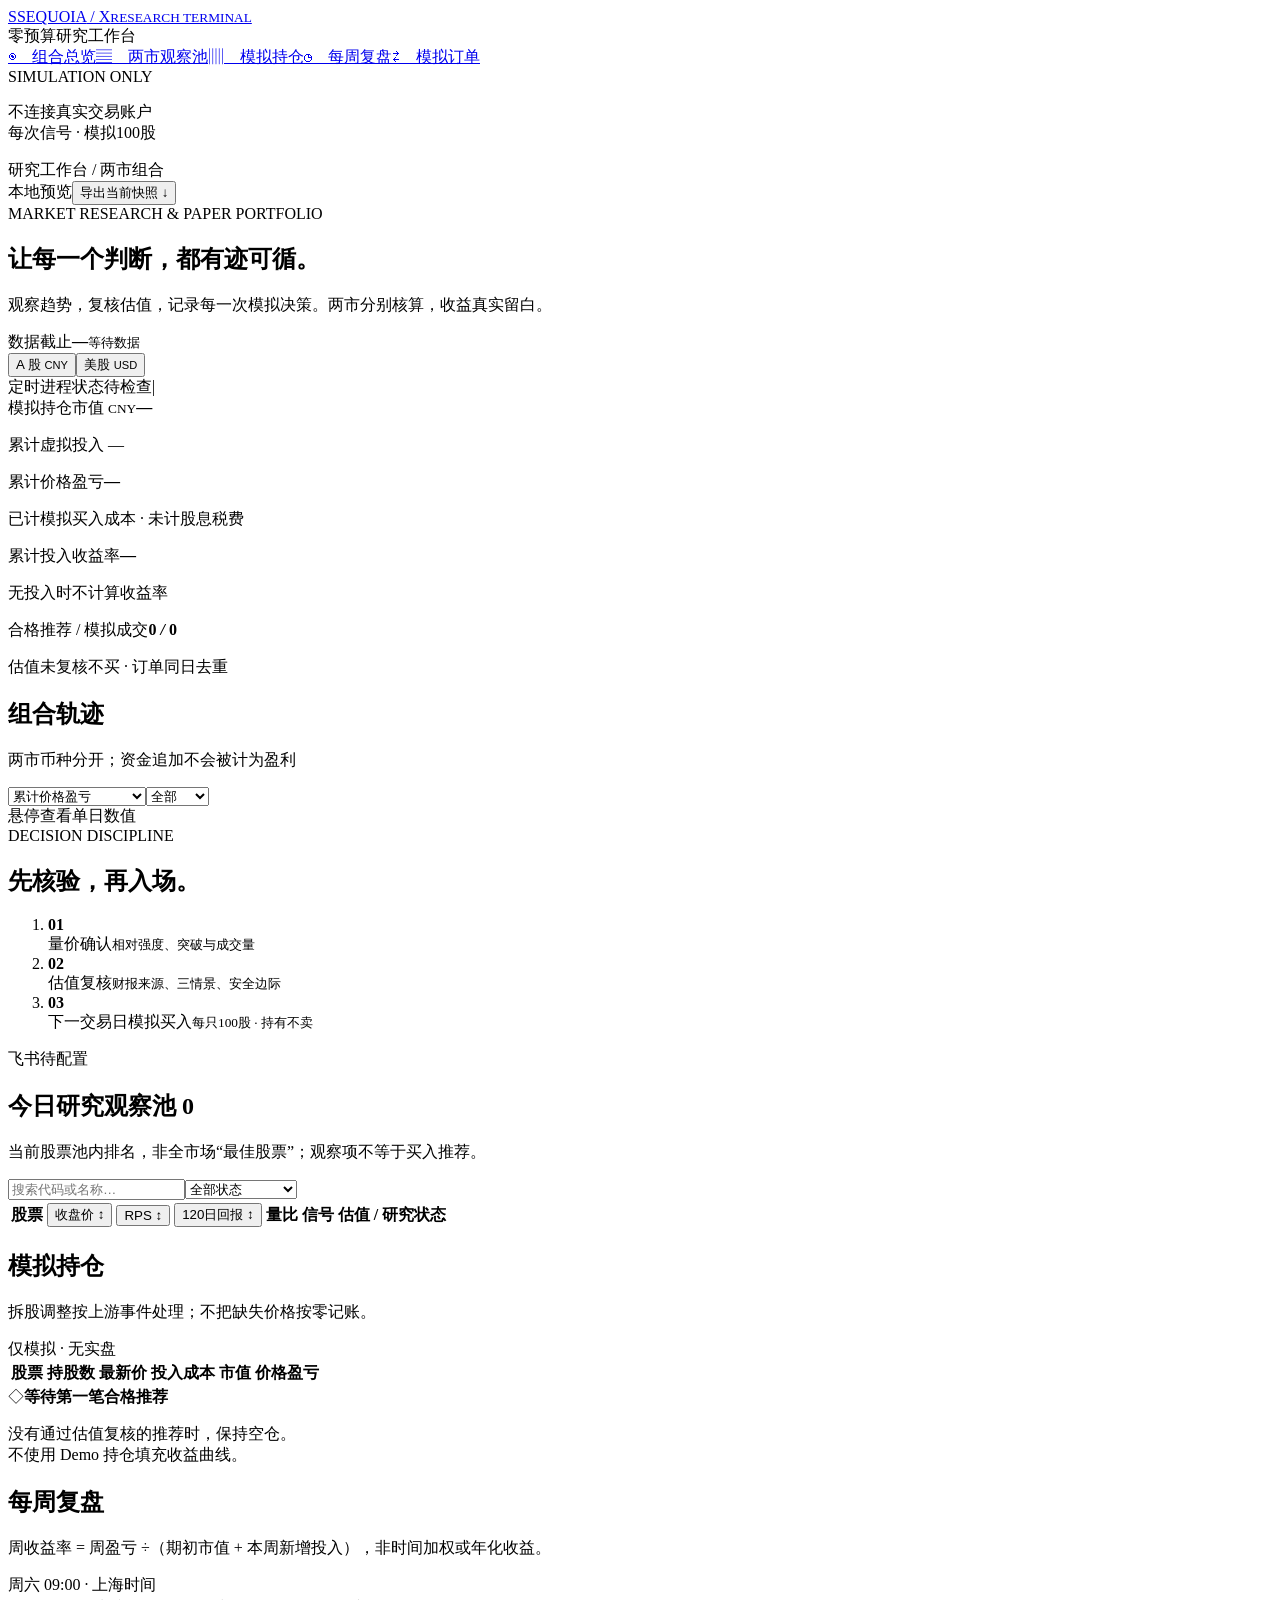
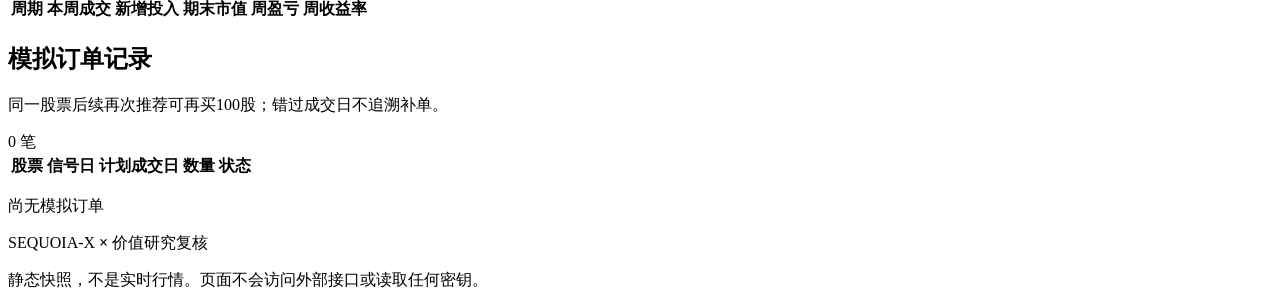
==== sequoia_x/reporting/dashboard_assets/index.html @ 883ce0ec "Add two-market research reports, paper portfolio and private dashboard" ====
<!doctype html>
<html lang="zh-CN">
<head>
<meta charset="utf-8"><meta name="viewport" content="width=device-width,initial-scale=1">
<meta name="referrer" content="no-referrer">
<meta http-equiv="Content-Security-Policy" content="default-src 'none'; script-src 'unsafe-inline'; style-src 'unsafe-inline'; img-src data:; connect-src 'none'; base-uri 'none'; form-action 'none'">
<title>Sequoia-X · 两市研究与模拟组合</title>
<style>__CSS__</style>
</head>
<body>
<aside class="sidebar">
  <a class="brand" href="#overview" aria-label="Sequoia-X 首页"><span class="brand-icon">S</span><span>SEQUOIA<span class="brand-x"> / X</span><small>RESEARCH TERMINAL</small></span></a>
  <div class="workspace-label">零预算研究工作台</div>
  <nav aria-label="看板导航"><a class="active" href="#overview">◉　组合总览</a><a href="#signals">▤　两市观察池</a><a href="#positions">▥　模拟持仓</a><a href="#weekly">◷　每周复盘</a><a href="#activity">⇄　模拟订单</a></nav>
  <div class="sidebar-bottom"><span class="dot"></span> SIMULATION ONLY<p>不连接真实交易账户<br>每次信号 · 模拟100股</p></div>
</aside>
<main>
<header><div class="breadcrumb">研究工作台 <span>/</span> 两市组合</div><div class="header-right"><span id="mode" class="pill">本地预览</span><button id="download" class="button secondary">导出当前快照 ↓</button></div></header>
<section id="overview" class="intro"><div><div class="eyebrow">MARKET RESEARCH & PAPER PORTFOLIO</div><h1>让每一个判断，<span>都有迹可循。</span></h1><p>观察趋势，复核估值，记录每一次模拟决策。两市分别核算，收益真实留白。</p></div><div class="intro-stamp"><span>数据截止</span><strong id="asof">—</strong><small id="updated">等待数据</small></div></section>
<div class="market-bar"><div class="segmented" role="group" aria-label="市场选择"><button class="selected" data-market="A">A 股 <small>CNY</small></button><button data-market="US">美股 <small>USD</small></button></div><div class="status-line"><span class="dot" id="heartbeat-dot"></span><span id="heartbeat">定时进程状态待检查</span><span class="separator">|</span><span id="coverage"></span></div></div>
<div id="notice" class="notice" role="status"></div>
<section class="metrics" aria-label="组合指标"><article><span class="metric-label">模拟持仓市值 <small id="currency">CNY</small></span><strong id="equity">—</strong><p id="capital">累计虚拟投入 —</p></article><article><span class="metric-label">累计价格盈亏</span><strong id="pnl">—</strong><p>已计模拟买入成本 · 未计股息税费</p></article><article><span class="metric-label">累计投入收益率</span><strong id="return">—</strong><p id="return-note">无投入时不计算收益率</p></article><article><span class="metric-label">合格推荐 / 模拟成交</span><strong id="counts">0 <em>/</em> 0</strong><p>估值未复核不买 · 订单同日去重</p></article></section>
<section class="chart-row"><article class="panel chart-panel"><div class="panel-head"><div><h2>组合轨迹</h2><p>两市币种分开；资金追加不会被计为盈利</p></div><div class="chart-actions"><select id="chart-metric" aria-label="图表指标"><option value="pnl">累计价格盈亏</option><option value="equity">持仓市值 / 虚拟投入</option><option value="return">累计投入收益率</option></select><select id="chart-range" aria-label="图表区间"><option value="all">全部</option><option value="30">近30天</option><option value="7">近7天</option></select></div></div><div id="chart" class="chart" aria-label="模拟组合走势图"></div><div id="chart-tip" class="chart-tip">悬停查看单日数值</div></article><article class="panel discipline"><div class="eyebrow">DECISION DISCIPLINE</div><h2>先核验，再入场。</h2><ol><li><b>01</b><div>量价确认<small>相对强度、突破与成交量</small></div></li><li><b>02</b><div>估值复核<small>财报来源、三情景、安全边际</small></div></li><li><b>03</b><div>下一交易日模拟买入<small>每只100股 · 持有不卖</small></div></li></ol><div id="delivery" class="delivery">飞书待配置</div></article></section>
<section id="signals" class="panel"><div class="panel-head"><div><h2>今日研究观察池 <span id="signal-count" class="count-badge">0</span></h2><p>当前股票池内排名，非全市场“最佳股票”；观察项不等于买入推荐。</p></div><div class="table-actions"><input id="search" type="search" placeholder="搜索代码或名称…" aria-label="搜索股票"><select id="status-filter" aria-label="筛选状态"><option value="all">全部状态</option><option value="candidate">合格推荐</option><option value="pending">估值待核验</option><option value="watch">观察 / 等待价格</option></select></div></div><div class="table-scroll"><table><thead><tr><th>股票</th><th><button class="sort" data-sort="raw_price">收盘价 ↕</button></th><th><button class="sort" data-sort="rps">RPS ↕</button></th><th><button class="sort" data-sort="return120">120日回报 ↕</button></th><th>量比</th><th>信号</th><th>估值 / 研究状态</th></tr></thead><tbody id="signals-body"></tbody></table></div><p id="signals-empty" class="empty" hidden>没有符合条件的观察项</p></section>
<section id="positions" class="panel"><div class="panel-head"><div><h2>模拟持仓</h2><p>拆股调整按上游事件处理；不把缺失价格按零记账。</p></div><span class="pill">仅模拟 · 无实盘</span></div><div class="table-scroll"><table><thead><tr><th>股票</th><th>持股数</th><th>最新价</th><th>投入成本</th><th>市值</th><th>价格盈亏</th></tr></thead><tbody id="positions-body"></tbody></table></div><div id="positions-empty" class="empty"><span>◇</span><strong>等待第一笔合格推荐</strong><p>没有通过估值复核的推荐时，保持空仓。<br>不使用 Demo 持仓填充收益曲线。</p></div></section>
<section id="weekly" class="panel"><div class="panel-head"><div><h2>每周复盘</h2><p>周收益率 = 周盈亏 ÷（期初市值 + 本周新增投入），非时间加权或年化收益。</p></div><span class="pill">周六 09:00 · 上海时间</span></div><div class="table-scroll"><table><thead><tr><th>周期</th><th>本周成交</th><th>新增投入</th><th>期末市值</th><th>周盈亏</th><th>周收益率</th></tr></thead><tbody id="weekly-body"></tbody></table></div><p id="weekly-empty" class="empty" hidden>尚无周复盘记录</p></section>
<section id="activity" class="panel"><div class="panel-head"><div><h2>模拟订单记录</h2><p>同一股票后续再次推荐可再买100股；错过成交日不追溯补单。</p></div><span class="pill" id="order-count">0 笔</span></div><div class="table-scroll"><table><thead><tr><th>股票</th><th>信号日</th><th>计划成交日</th><th>数量</th><th>状态</th></tr></thead><tbody id="orders-body"></tbody></table></div><p id="orders-empty" class="empty">尚无模拟订单</p></section>
<footer><span>SEQUOIA-X <b>×</b> 价值研究复核</span><p id="basis"></p><p>静态快照，不是实时行情。页面不会访问外部接口或读取任何密钥。</p></footer>
</main>
<script id="dashboard-data" type="application/json">__DATA__</script>
<script>__JS__</script>
</body></html>
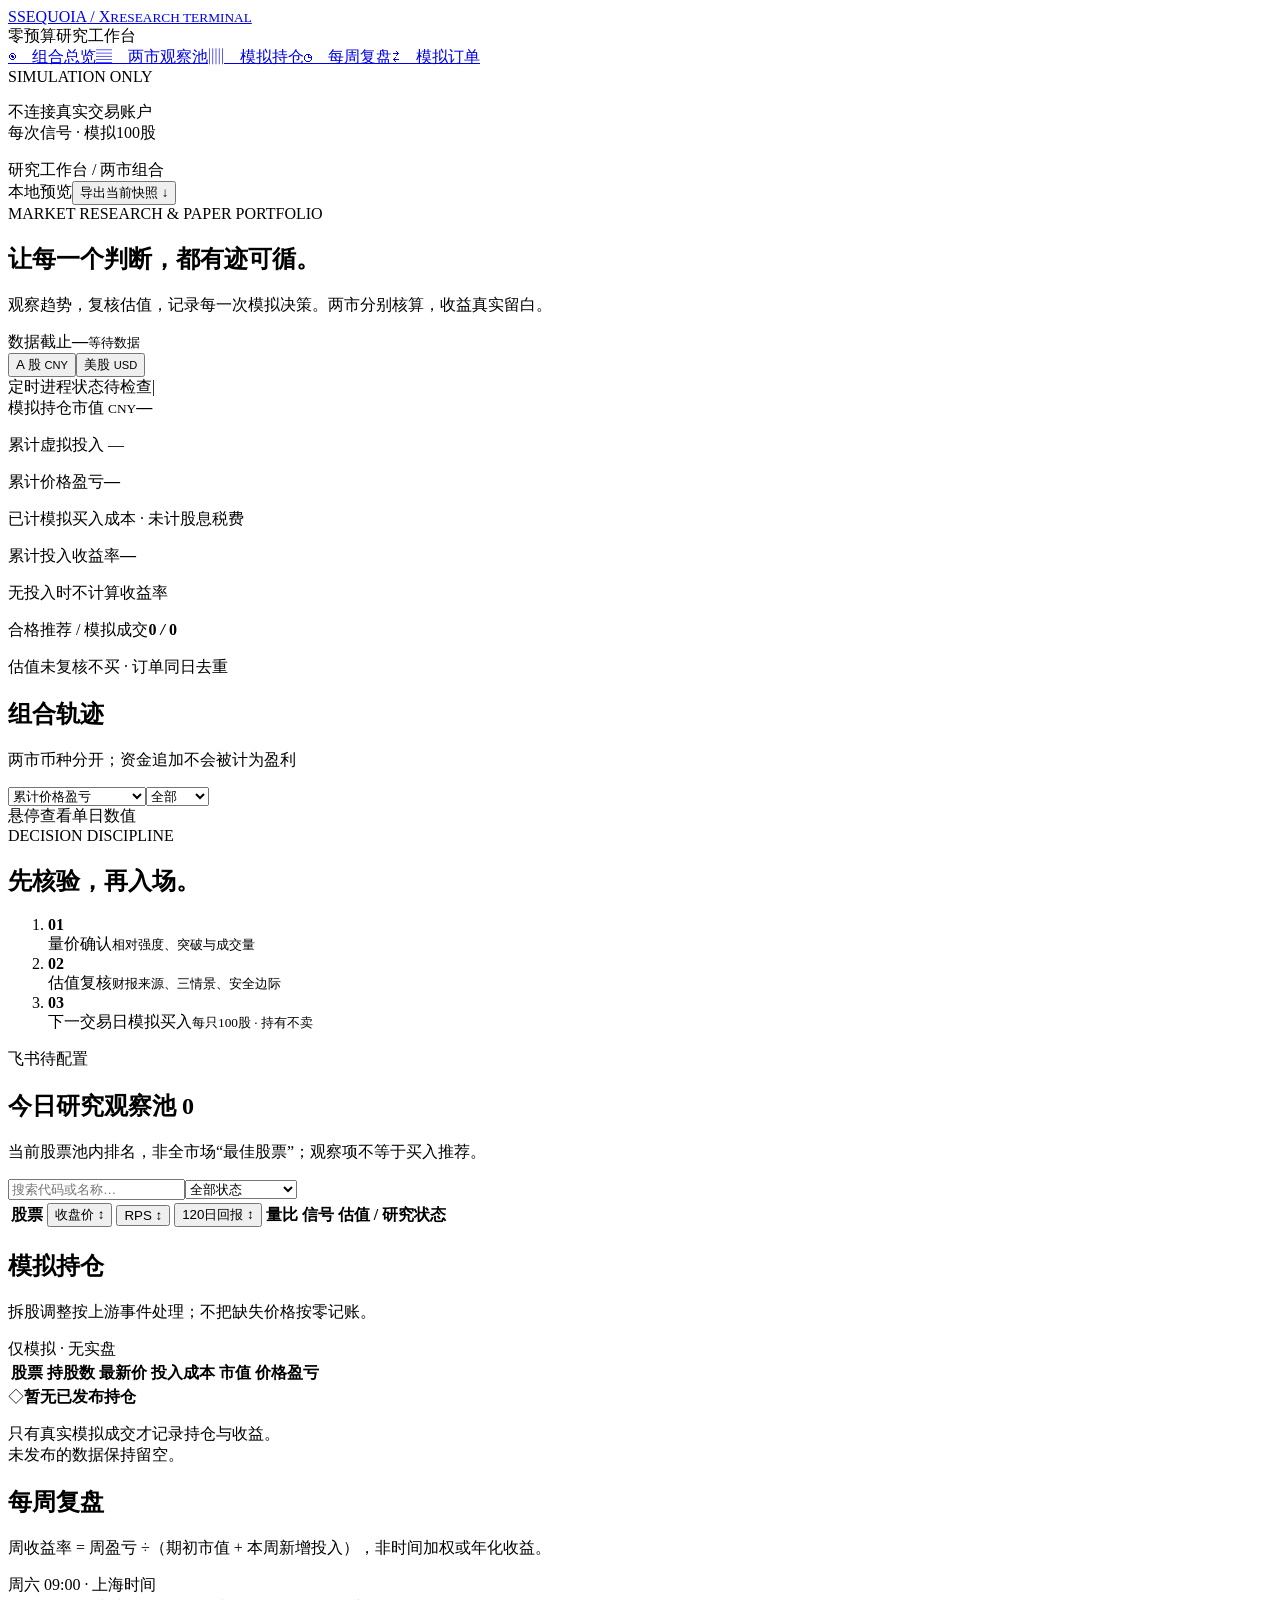
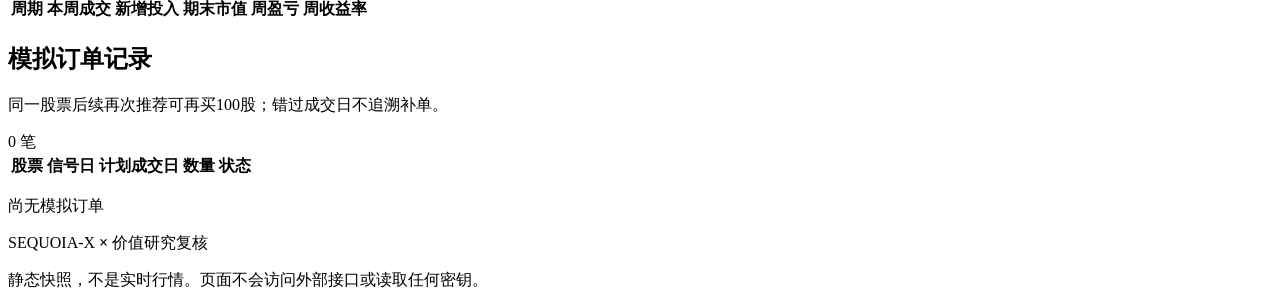
==== commit 943a8876: "Remove synthetic dashboard examples and keep public data unpublished" ====
--- a/sequoia_x/reporting/dashboard_assets/index.html
+++ b/sequoia_x/reporting/dashboard_assets/index.html
@@ -22,7 +22,7 @@
 <section class="metrics" aria-label="组合指标"><article><span class="metric-label">模拟持仓市值 <small id="currency">CNY</small></span><strong id="equity">—</strong><p id="capital">累计虚拟投入 —</p></article><article><span class="metric-label">累计价格盈亏</span><strong id="pnl">—</strong><p>已计模拟买入成本 · 未计股息税费</p></article><article><span class="metric-label">累计投入收益率</span><strong id="return">—</strong><p id="return-note">无投入时不计算收益率</p></article><article><span class="metric-label">合格推荐 / 模拟成交</span><strong id="counts">0 <em>/</em> 0</strong><p>估值未复核不买 · 订单同日去重</p></article></section>
 <section class="chart-row"><article class="panel chart-panel"><div class="panel-head"><div><h2>组合轨迹</h2><p>两市币种分开；资金追加不会被计为盈利</p></div><div class="chart-actions"><select id="chart-metric" aria-label="图表指标"><option value="pnl">累计价格盈亏</option><option value="equity">持仓市值 / 虚拟投入</option><option value="return">累计投入收益率</option></select><select id="chart-range" aria-label="图表区间"><option value="all">全部</option><option value="30">近30天</option><option value="7">近7天</option></select></div></div><div id="chart" class="chart" aria-label="模拟组合走势图"></div><div id="chart-tip" class="chart-tip">悬停查看单日数值</div></article><article class="panel discipline"><div class="eyebrow">DECISION DISCIPLINE</div><h2>先核验，再入场。</h2><ol><li><b>01</b><div>量价确认<small>相对强度、突破与成交量</small></div></li><li><b>02</b><div>估值复核<small>财报来源、三情景、安全边际</small></div></li><li><b>03</b><div>下一交易日模拟买入<small>每只100股 · 持有不卖</small></div></li></ol><div id="delivery" class="delivery">飞书待配置</div></article></section>
 <section id="signals" class="panel"><div class="panel-head"><div><h2>今日研究观察池 <span id="signal-count" class="count-badge">0</span></h2><p>当前股票池内排名，非全市场“最佳股票”；观察项不等于买入推荐。</p></div><div class="table-actions"><input id="search" type="search" placeholder="搜索代码或名称…" aria-label="搜索股票"><select id="status-filter" aria-label="筛选状态"><option value="all">全部状态</option><option value="candidate">合格推荐</option><option value="pending">估值待核验</option><option value="watch">观察 / 等待价格</option></select></div></div><div class="table-scroll"><table><thead><tr><th>股票</th><th><button class="sort" data-sort="raw_price">收盘价 ↕</button></th><th><button class="sort" data-sort="rps">RPS ↕</button></th><th><button class="sort" data-sort="return120">120日回报 ↕</button></th><th>量比</th><th>信号</th><th>估值 / 研究状态</th></tr></thead><tbody id="signals-body"></tbody></table></div><p id="signals-empty" class="empty" hidden>没有符合条件的观察项</p></section>
-<section id="positions" class="panel"><div class="panel-head"><div><h2>模拟持仓</h2><p>拆股调整按上游事件处理；不把缺失价格按零记账。</p></div><span class="pill">仅模拟 · 无实盘</span></div><div class="table-scroll"><table><thead><tr><th>股票</th><th>持股数</th><th>最新价</th><th>投入成本</th><th>市值</th><th>价格盈亏</th></tr></thead><tbody id="positions-body"></tbody></table></div><div id="positions-empty" class="empty"><span>◇</span><strong>等待第一笔合格推荐</strong><p>没有通过估值复核的推荐时，保持空仓。<br>不使用 Demo 持仓填充收益曲线。</p></div></section>
+<section id="positions" class="panel"><div class="panel-head"><div><h2>模拟持仓</h2><p>拆股调整按上游事件处理；不把缺失价格按零记账。</p></div><span class="pill">仅模拟 · 无实盘</span></div><div class="table-scroll"><table><thead><tr><th>股票</th><th>持股数</th><th>最新价</th><th>投入成本</th><th>市值</th><th>价格盈亏</th></tr></thead><tbody id="positions-body"></tbody></table></div><div id="positions-empty" class="empty"><span>◇</span><strong>暂无已发布持仓</strong><p>只有真实模拟成交才记录持仓与收益。<br>未发布的数据保持留空。</p></div></section>
 <section id="weekly" class="panel"><div class="panel-head"><div><h2>每周复盘</h2><p>周收益率 = 周盈亏 ÷（期初市值 + 本周新增投入），非时间加权或年化收益。</p></div><span class="pill">周六 09:00 · 上海时间</span></div><div class="table-scroll"><table><thead><tr><th>周期</th><th>本周成交</th><th>新增投入</th><th>期末市值</th><th>周盈亏</th><th>周收益率</th></tr></thead><tbody id="weekly-body"></tbody></table></div><p id="weekly-empty" class="empty" hidden>尚无周复盘记录</p></section>
 <section id="activity" class="panel"><div class="panel-head"><div><h2>模拟订单记录</h2><p>同一股票后续再次推荐可再买100股；错过成交日不追溯补单。</p></div><span class="pill" id="order-count">0 笔</span></div><div class="table-scroll"><table><thead><tr><th>股票</th><th>信号日</th><th>计划成交日</th><th>数量</th><th>状态</th></tr></thead><tbody id="orders-body"></tbody></table></div><p id="orders-empty" class="empty">尚无模拟订单</p></section>
 <footer><span>SEQUOIA-X <b>×</b> 价值研究复核</span><p id="basis"></p><p>静态快照，不是实时行情。页面不会访问外部接口或读取任何密钥。</p></footer>
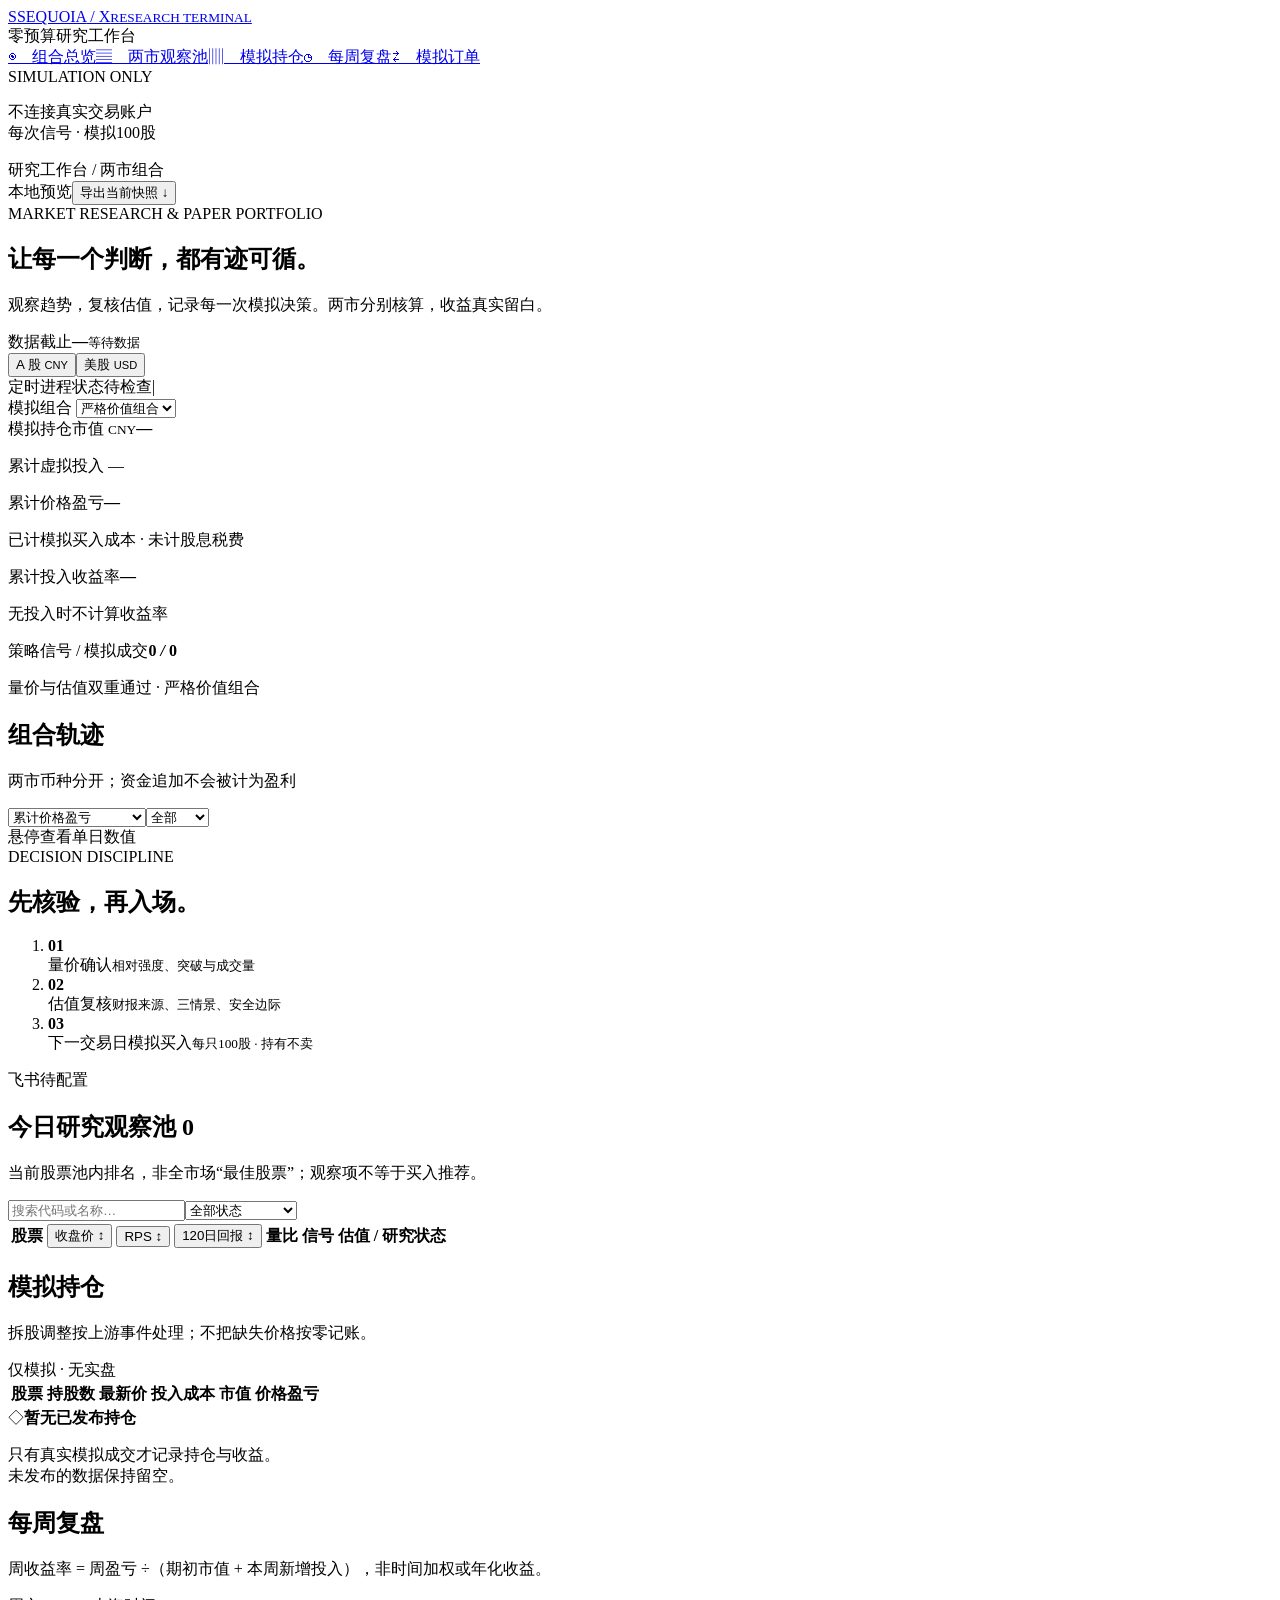
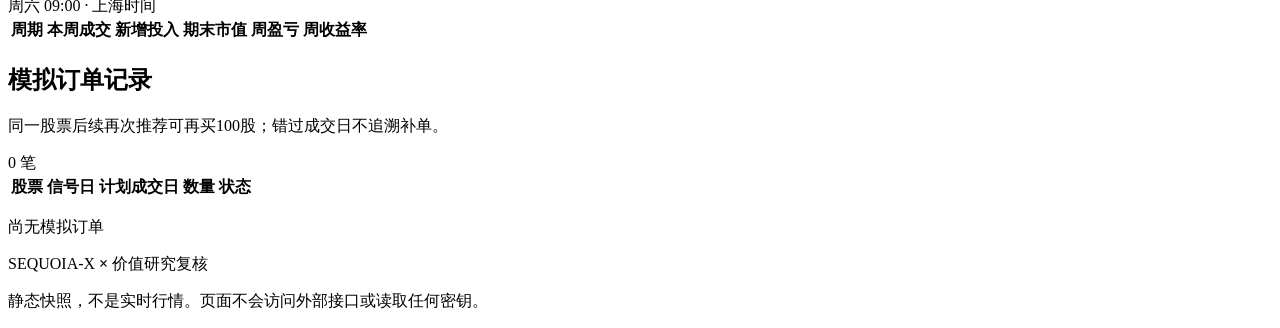
==== commit ea3fcc73: "Run independent technical and strict value paper portfolios with weekly comparison" ====
--- a/sequoia_x/reporting/dashboard_assets/index.html
+++ b/sequoia_x/reporting/dashboard_assets/index.html
@@ -19,7 +19,8 @@
 <section id="overview" class="intro"><div><div class="eyebrow">MARKET RESEARCH & PAPER PORTFOLIO</div><h1>让每一个判断，<span>都有迹可循。</span></h1><p>观察趋势，复核估值，记录每一次模拟决策。两市分别核算，收益真实留白。</p></div><div class="intro-stamp"><span>数据截止</span><strong id="asof">—</strong><small id="updated">等待数据</small></div></section>
 <div class="market-bar"><div class="segmented" role="group" aria-label="市场选择"><button class="selected" data-market="A">A 股 <small>CNY</small></button><button data-market="US">美股 <small>USD</small></button></div><div class="status-line"><span class="dot" id="heartbeat-dot"></span><span id="heartbeat">定时进程状态待检查</span><span class="separator">|</span><span id="coverage"></span></div></div>
 <div id="notice" class="notice" role="status"></div>
-<section class="metrics" aria-label="组合指标"><article><span class="metric-label">模拟持仓市值 <small id="currency">CNY</small></span><strong id="equity">—</strong><p id="capital">累计虚拟投入 —</p></article><article><span class="metric-label">累计价格盈亏</span><strong id="pnl">—</strong><p>已计模拟买入成本 · 未计股息税费</p></article><article><span class="metric-label">累计投入收益率</span><strong id="return">—</strong><p id="return-note">无投入时不计算收益率</p></article><article><span class="metric-label">合格推荐 / 模拟成交</span><strong id="counts">0 <em>/</em> 0</strong><p>估值未复核不买 · 订单同日去重</p></article></section>
+<label>模拟组合 <select id="portfolio" aria-label="选择模拟组合"><option value="strict_value">严格价值组合</option><option value="technical">量价实验组合</option></select></label>
+<section class="metrics" aria-label="组合指标"><article><span class="metric-label">模拟持仓市值 <small id="currency">CNY</small></span><strong id="equity">—</strong><p id="capital">累计虚拟投入 —</p></article><article><span class="metric-label">累计价格盈亏</span><strong id="pnl">—</strong><p>已计模拟买入成本 · 未计股息税费</p></article><article><span class="metric-label">累计投入收益率</span><strong id="return">—</strong><p id="return-note">无投入时不计算收益率</p></article><article><span class="metric-label">策略信号 / 模拟成交</span><strong id="counts">0 <em>/</em> 0</strong><p id="portfolio-rule">量价与估值双重通过 · 严格价值组合</p></article></section>
 <section class="chart-row"><article class="panel chart-panel"><div class="panel-head"><div><h2>组合轨迹</h2><p>两市币种分开；资金追加不会被计为盈利</p></div><div class="chart-actions"><select id="chart-metric" aria-label="图表指标"><option value="pnl">累计价格盈亏</option><option value="equity">持仓市值 / 虚拟投入</option><option value="return">累计投入收益率</option></select><select id="chart-range" aria-label="图表区间"><option value="all">全部</option><option value="30">近30天</option><option value="7">近7天</option></select></div></div><div id="chart" class="chart" aria-label="模拟组合走势图"></div><div id="chart-tip" class="chart-tip">悬停查看单日数值</div></article><article class="panel discipline"><div class="eyebrow">DECISION DISCIPLINE</div><h2>先核验，再入场。</h2><ol><li><b>01</b><div>量价确认<small>相对强度、突破与成交量</small></div></li><li><b>02</b><div>估值复核<small>财报来源、三情景、安全边际</small></div></li><li><b>03</b><div>下一交易日模拟买入<small>每只100股 · 持有不卖</small></div></li></ol><div id="delivery" class="delivery">飞书待配置</div></article></section>
 <section id="signals" class="panel"><div class="panel-head"><div><h2>今日研究观察池 <span id="signal-count" class="count-badge">0</span></h2><p>当前股票池内排名，非全市场“最佳股票”；观察项不等于买入推荐。</p></div><div class="table-actions"><input id="search" type="search" placeholder="搜索代码或名称…" aria-label="搜索股票"><select id="status-filter" aria-label="筛选状态"><option value="all">全部状态</option><option value="candidate">合格推荐</option><option value="pending">估值待核验</option><option value="watch">观察 / 等待价格</option></select></div></div><div class="table-scroll"><table><thead><tr><th>股票</th><th><button class="sort" data-sort="raw_price">收盘价 ↕</button></th><th><button class="sort" data-sort="rps">RPS ↕</button></th><th><button class="sort" data-sort="return120">120日回报 ↕</button></th><th>量比</th><th>信号</th><th>估值 / 研究状态</th></tr></thead><tbody id="signals-body"></tbody></table></div><p id="signals-empty" class="empty" hidden>没有符合条件的观察项</p></section>
 <section id="positions" class="panel"><div class="panel-head"><div><h2>模拟持仓</h2><p>拆股调整按上游事件处理；不把缺失价格按零记账。</p></div><span class="pill">仅模拟 · 无实盘</span></div><div class="table-scroll"><table><thead><tr><th>股票</th><th>持股数</th><th>最新价</th><th>投入成本</th><th>市值</th><th>价格盈亏</th></tr></thead><tbody id="positions-body"></tbody></table></div><div id="positions-empty" class="empty"><span>◇</span><strong>暂无已发布持仓</strong><p>只有真实模拟成交才记录持仓与收益。<br>未发布的数据保持留空。</p></div></section>
